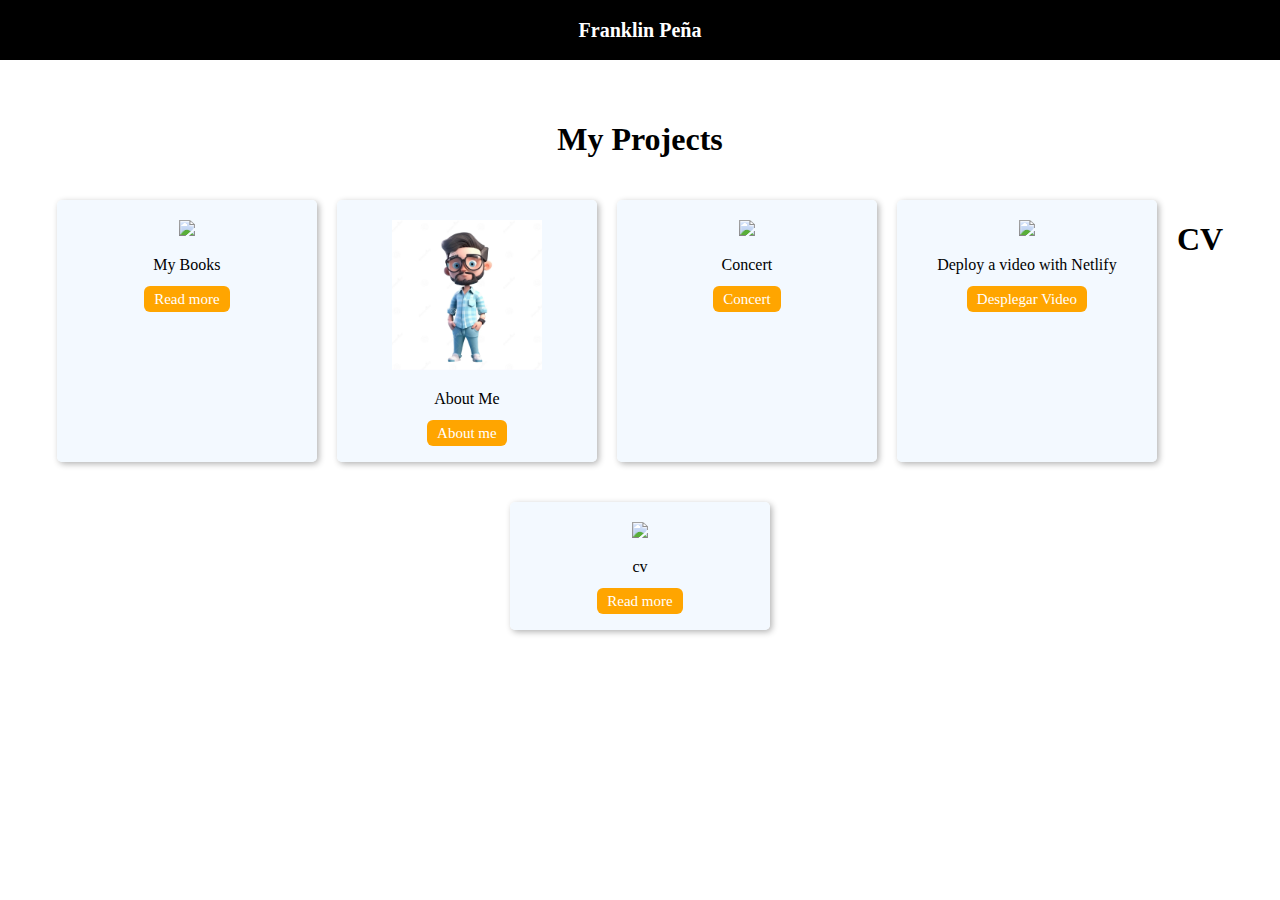
==== Index.html @ c75b9289 "Update Index.html" ====
<!DOCTYPE html>
<html lang="en">
<head>
    <meta charset="UTF-8">
    <meta name="viewport" content="width=device-width, initial-scale=1.0">
    <link href="inex.css" rel="stylesheet">
    <link rel="icon" href="./img/logo.ico">
    <title>Sobre mí</title>
</head>
<body>
    <header>
        <div class="principal_name">Franklin Peña</div>
    </header>  
    
    <div class="my_projects">
       <h1>My Projects</h1>
        <div class="allitems">
            <div class="item">
                <img src="https://i0.wp.com/apeejay.news/wp-content/uploads/2023/10/281023-10-most-read-books-Feature.jpg?fit=569%2C509&ssl=1" width="150">
                <div class="info">
                    <p>My Books</p>
                    <a href="./mis_libros.html" class="button">Read more</a>
                </div>
            </div>
            
            <div class="item">
                <img src="./img/foto_perfil.jpg" width="150">
                <div class="info">
                    <p>About Me</p>
                    <a href="./Inex.html" class="button">About me</a>
                </div>
            </div>

            <div class="item">
                <img src="https://lostinconcert.com/lens/wp-content/uploads/2019/11/Colloage-1.jpg" width="150">
                <div class="info">
                    <p>Concert</p>
                    <a href="./concierto.html" class="button">Concert</a>
                </div>
            </div>            

            <div class="item">
                <img src="https://static.vecteezy.com/system/resources/previews/014/356/767/non_2x/deployment-upload-worldwide-software-development-gradient-icon-vector.jpg" width="150">
                <div class="info">
                    <p>Deploy a video with Netlify</p>
                    <a href="https://www.youtube.com/watch?v=s-5hebMGGSw" class="button">Desplegar Video</a>
                </div>
            </div>  

            <h1>CV</h1>
        <div class="allitems">
            <div class="item">
                <img src="https://i0.wp.com/apeejay.news/wp-content/uploads/2023/10/281023-10-most-read-books-Feature.jpg?fit=569%2C509&ssl=1" width="150">
                <div class="info">
                    <p>cv</p>
                    <a href="./mis_libros.html" class="button">Read more</a>
                </div>
            </div>

            
        </div>
    </div>
</body>
</html>
---- inex.css ----
body {
    margin: 0;
    padding-top: 80px;
    background-color: #ffffff;
    color: black;
}

header {
    background-color: black;
    color: white;
    display: flex;
    justify-content: center;
    align-items: center;
    width: 100%;
    height: 60px;
    position: fixed;
    top: 0;
    left: 0;
    z-index: 1000;
    text-align: center;
}

.principal_name {
    font-size: 20px;
    font-weight: bold;
}

.my_projects {
    text-align: center;
    padding-top: 20px;
}

.allitems {
    display: flex;
    justify-content: center;
    flex-wrap: wrap;
    gap: 20px;
    padding: 20px;
}

.item {
    width: 220px;
    padding: 20px;
    text-align: center;
    box-shadow: 2px 2px 6px rgba(0, 0, 0, 0.3);
    border-radius: 5px;
    background-color: rgba(240, 248, 255, 0.8);
}

.item:hover {
    background-color: white;
    color: black;
}

.button {
    color: white;
    background-color: orange;
    padding: 5px 10px;
    font-size: 15px;
    cursor: pointer;
    border-radius: 6px;
    text-decoration: none;
}

.button:hover {
    background-color: white;
    color: orange;
}

footer {
    text-align: center;
    padding: 20px;
    background-color: black;
    color: white;
}

.hidden {
    display: none;
}
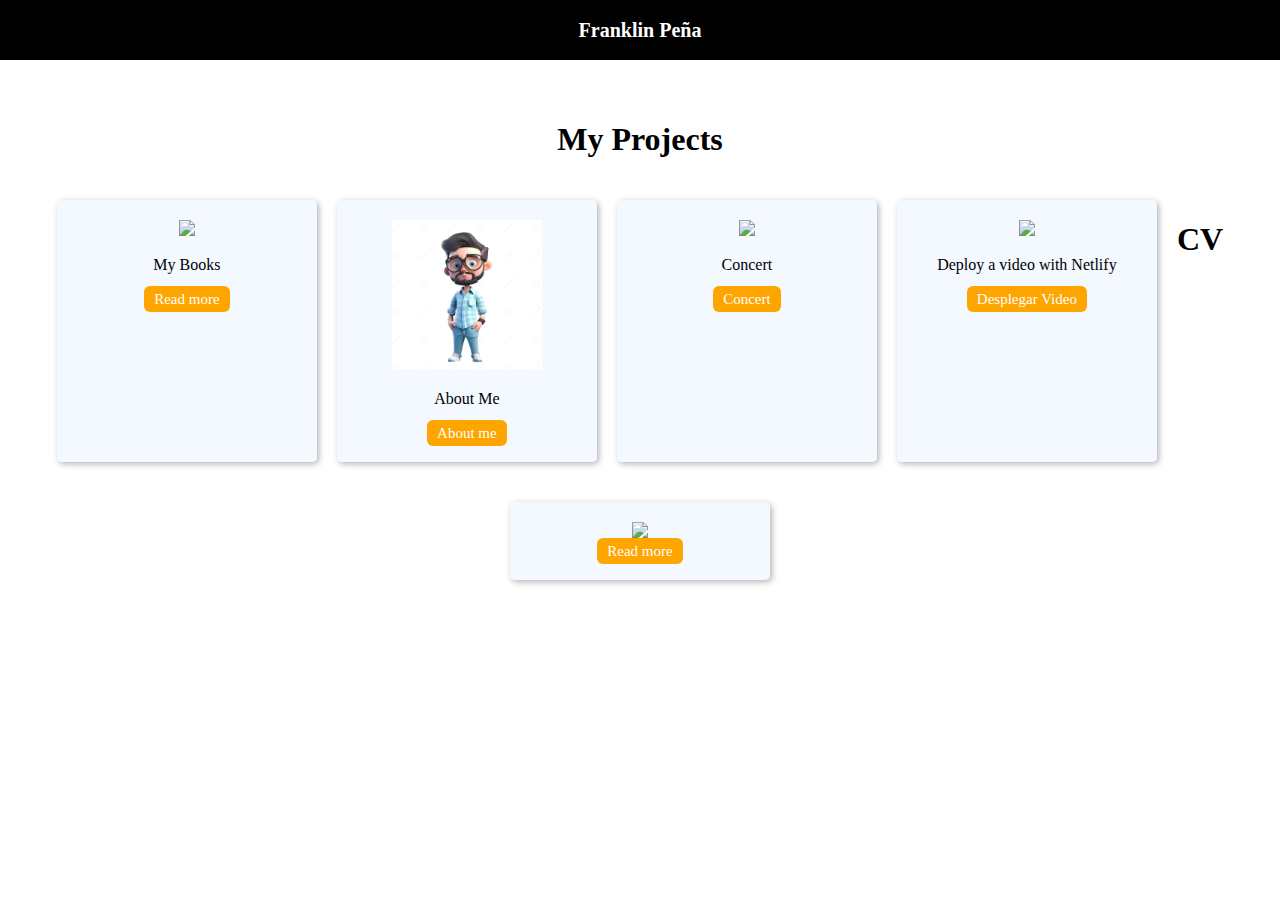
==== commit 43e407b4: "Update Index.html" ====
--- a/Index.html
+++ b/Index.html
@@ -52,7 +52,6 @@
             <div class="item">
                 <img src="https://i0.wp.com/apeejay.news/wp-content/uploads/2023/10/281023-10-most-read-books-Feature.jpg?fit=569%2C509&ssl=1" width="150">
                 <div class="info">
-                    <p>cv</p>
                     <a href="./mis_libros.html" class="button">Read more</a>
                 </div>
             </div>
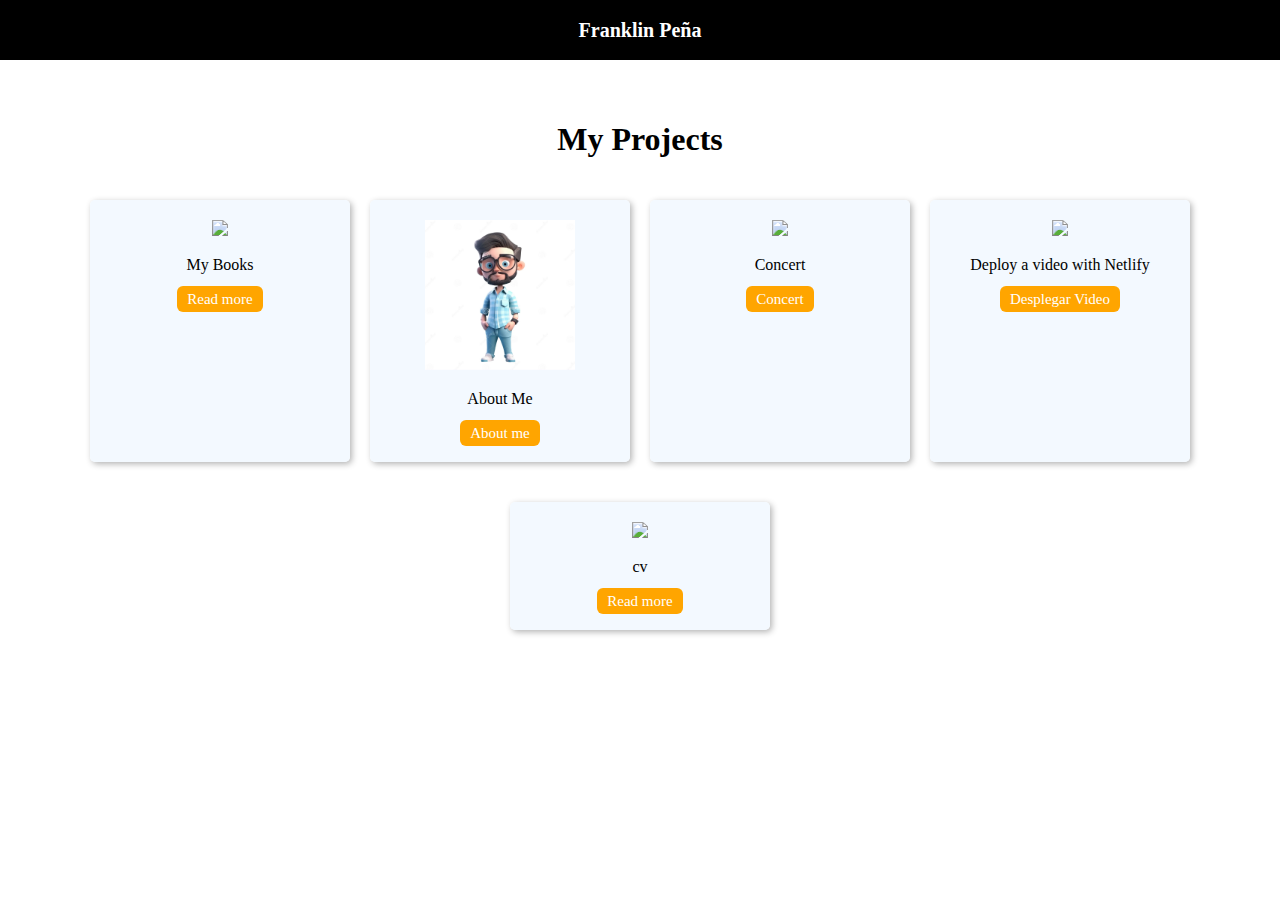
==== commit 64c90445: "Update Index.html" ====
--- a/Index.html
+++ b/Index.html
@@ -47,11 +47,12 @@
                 </div>
             </div>  
 
-            <h1>CV</h1>
+
         <div class="allitems">
             <div class="item">
                 <img src="https://i0.wp.com/apeejay.news/wp-content/uploads/2023/10/281023-10-most-read-books-Feature.jpg?fit=569%2C509&ssl=1" width="150">
                 <div class="info">
+                    <p>cv</p>
                     <a href="./mis_libros.html" class="button">Read more</a>
                 </div>
             </div>
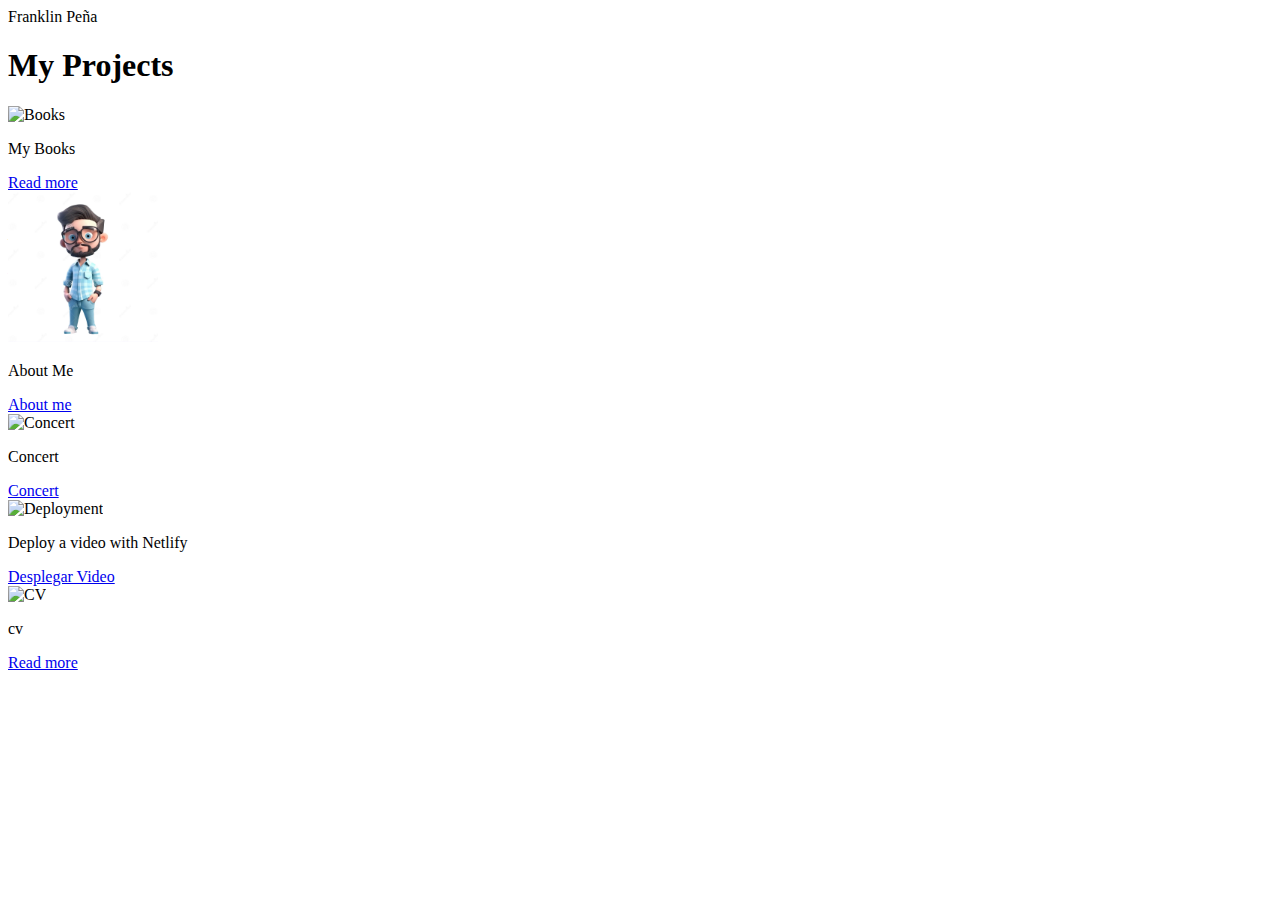
==== commit 9ef82998: "Update Index.html" ====
--- a/Index.html
+++ b/Index.html
@@ -3,7 +3,7 @@
 <head>
     <meta charset="UTF-8">
     <meta name="viewport" content="width=device-width, initial-scale=1.0">
-    <link href="inex.css" rel="stylesheet">
+    <link href="index.css" rel="stylesheet">
     <link rel="icon" href="./img/logo.ico">
     <title>Sobre mí</title>
 </head>
@@ -16,7 +16,7 @@
        <h1>My Projects</h1>
         <div class="allitems">
             <div class="item">
-                <img src="https://i0.wp.com/apeejay.news/wp-content/uploads/2023/10/281023-10-most-read-books-Feature.jpg?fit=569%2C509&ssl=1" width="150">
+                <img src="https://i0.wp.com/apeejay.news/wp-content/uploads/2023/10/281023-10-most-read-books-Feature.jpg?fit=569%2C509&ssl=1" width="150" alt="Books">
                 <div class="info">
                     <p>My Books</p>
                     <a href="./mis_libros.html" class="button">Read more</a>
@@ -24,7 +24,7 @@
             </div>
             
             <div class="item">
-                <img src="./img/foto_perfil.jpg" width="150">
+                <img src="./img/foto_perfil.jpg" width="150" alt="Profile">
                 <div class="info">
                     <p>About Me</p>
                     <a href="./Inex.html" class="button">About me</a>
@@ -32,7 +32,7 @@
             </div>
 
             <div class="item">
-                <img src="https://lostinconcert.com/lens/wp-content/uploads/2019/11/Colloage-1.jpg" width="150">
+                <img src="https://lostinconcert.com/lens/wp-content/uploads/2019/11/Colloage-1.jpg" width="150" alt="Concert">
                 <div class="info">
                     <p>Concert</p>
                     <a href="./concierto.html" class="button">Concert</a>
@@ -40,24 +40,22 @@
             </div>            
 
             <div class="item">
-                <img src="https://static.vecteezy.com/system/resources/previews/014/356/767/non_2x/deployment-upload-worldwide-software-development-gradient-icon-vector.jpg" width="150">
+                <img src="https://static.vecteezy.com/system/resources/previews/014/356/767/non_2x/deployment-upload-worldwide-software-development-gradient-icon-vector.jpg" width="150" alt="Deployment">
                 <div class="info">
                     <p>Deploy a video with Netlify</p>
                     <a href="https://www.youtube.com/watch?v=s-5hebMGGSw" class="button">Desplegar Video</a>
                 </div>
             </div>  
-
+        </div>
 
         <div class="allitems">
             <div class="item">
-                <img src="https://i0.wp.com/apeejay.news/wp-content/uploads/2023/10/281023-10-most-read-books-Feature.jpg?fit=569%2C509&ssl=1" width="150">
+                <img src="https://i0.wp.com/apeejay.news/wp-content/uploads/2023/10/281023-10-most-read-books-Feature.jpg?fit=569%2C509&ssl=1" width="150" alt="CV">
                 <div class="info">
                     <p>cv</p>
-                    <a href="./mis_libros.html" class="button">Read more</a>
+                    <a href="./cv.html" class="button">Read more</a>
                 </div>
             </div>
-
-            
         </div>
     </div>
 </body>
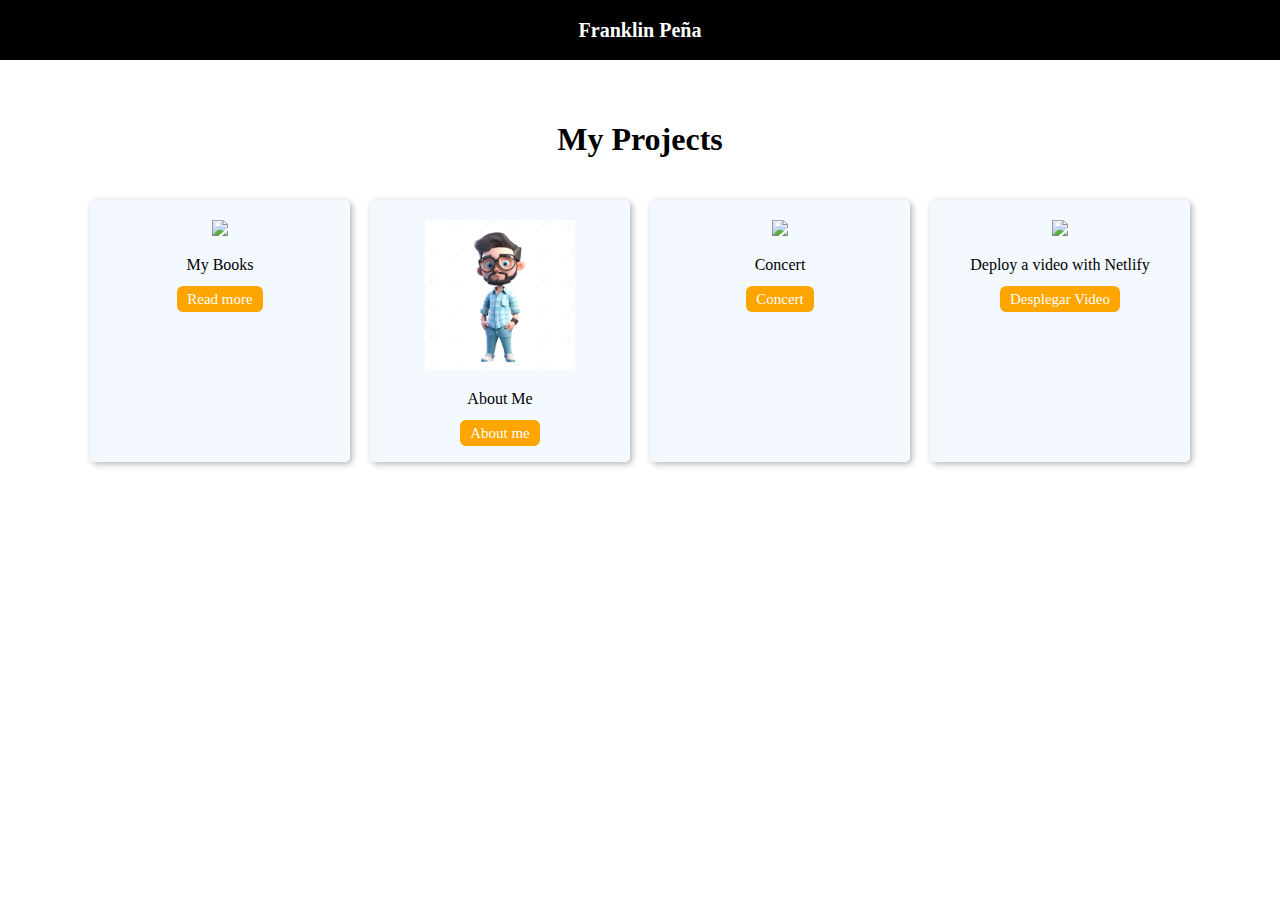
==== commit afd79a8c: "Update Index.html" ====
--- a/Index.html
+++ b/Index.html
@@ -3,7 +3,7 @@
 <head>
     <meta charset="UTF-8">
     <meta name="viewport" content="width=device-width, initial-scale=1.0">
-    <link href="index.css" rel="stylesheet">
+    <link href="inex.css" rel="stylesheet">
     <link rel="icon" href="./img/logo.ico">
     <title>Sobre mí</title>
 </head>
@@ -16,7 +16,7 @@
        <h1>My Projects</h1>
         <div class="allitems">
             <div class="item">
-                <img src="https://i0.wp.com/apeejay.news/wp-content/uploads/2023/10/281023-10-most-read-books-Feature.jpg?fit=569%2C509&ssl=1" width="150" alt="Books">
+                <img src="https://i0.wp.com/apeejay.news/wp-content/uploads/2023/10/281023-10-most-read-books-Feature.jpg?fit=569%2C509&ssl=1" width="150">
                 <div class="info">
                     <p>My Books</p>
                     <a href="./mis_libros.html" class="button">Read more</a>
@@ -24,15 +24,15 @@
             </div>
             
             <div class="item">
-                <img src="./img/foto_perfil.jpg" width="150" alt="Profile">
+                <img src="./img/foto_perfil.jpg" width="150">
                 <div class="info">
                     <p>About Me</p>
-                    <a href="./Inex.html" class="button">About me</a>
+                    <a href="./Index.html" class="button">About me</a>
                 </div>
             </div>
 
             <div class="item">
-                <img src="https://lostinconcert.com/lens/wp-content/uploads/2019/11/Colloage-1.jpg" width="150" alt="Concert">
+                <img src="https://lostinconcert.com/lens/wp-content/uploads/2019/11/Colloage-1.jpg" width="150">
                 <div class="info">
                     <p>Concert</p>
                     <a href="./concierto.html" class="button">Concert</a>
@@ -40,22 +40,12 @@
             </div>            
 
             <div class="item">
-                <img src="https://static.vecteezy.com/system/resources/previews/014/356/767/non_2x/deployment-upload-worldwide-software-development-gradient-icon-vector.jpg" width="150" alt="Deployment">
+                <img src="https://static.vecteezy.com/system/resources/previews/014/356/767/non_2x/deployment-upload-worldwide-software-development-gradient-icon-vector.jpg" width="150">
                 <div class="info">
                     <p>Deploy a video with Netlify</p>
                     <a href="https://www.youtube.com/watch?v=s-5hebMGGSw" class="button">Desplegar Video</a>
                 </div>
-            </div>  
-        </div>
-
-        <div class="allitems">
-            <div class="item">
-                <img src="https://i0.wp.com/apeejay.news/wp-content/uploads/2023/10/281023-10-most-read-books-Feature.jpg?fit=569%2C509&ssl=1" width="150" alt="CV">
-                <div class="info">
-                    <p>cv</p>
-                    <a href="./cv.html" class="button">Read more</a>
-                </div>
-            </div>
+            </div>     
         </div>
     </div>
 </body>
--- a/inex.css
+++ b/inex.css
@@ -0,0 +1,79 @@
+body {
+    margin: 0;
+    padding-top: 80px;
+    background-color: #ffffff;
+    color: black;
+}
+
+header {
+    background-color: black;
+    color: white;
+    display: flex;
+    justify-content: center;
+    align-items: center;
+    width: 100%;
+    height: 60px;
+    position: fixed;
+    top: 0;
+    left: 0;
+    z-index: 1000;
+    text-align: center;
+}
+
+.principal_name {
+    font-size: 20px;
+    font-weight: bold;
+}
+
+.my_projects {
+    text-align: center;
+    padding-top: 20px;
+}
+
+.allitems {
+    display: flex;
+    justify-content: center;
+    flex-wrap: wrap;
+    gap: 20px;
+    padding: 20px;
+}
+
+.item {
+    width: 220px;
+    padding: 20px;
+    text-align: center;
+    box-shadow: 2px 2px 6px rgba(0, 0, 0, 0.3);
+    border-radius: 5px;
+    background-color: rgba(240, 248, 255, 0.8);
+}
+
+.item:hover {
+    background-color: white;
+    color: black;
+}
+
+.button {
+    color: white;
+    background-color: orange;
+    padding: 5px 10px;
+    font-size: 15px;
+    cursor: pointer;
+    border-radius: 6px;
+    text-decoration: none;
+}
+
+.button:hover {
+    background-color: white;
+    color: orange;
+}
+
+footer {
+    text-align: center;
+    padding: 20px;
+    background-color: black;
+    color: white;
+}
+
+.hidden {
+    display: none;
+}
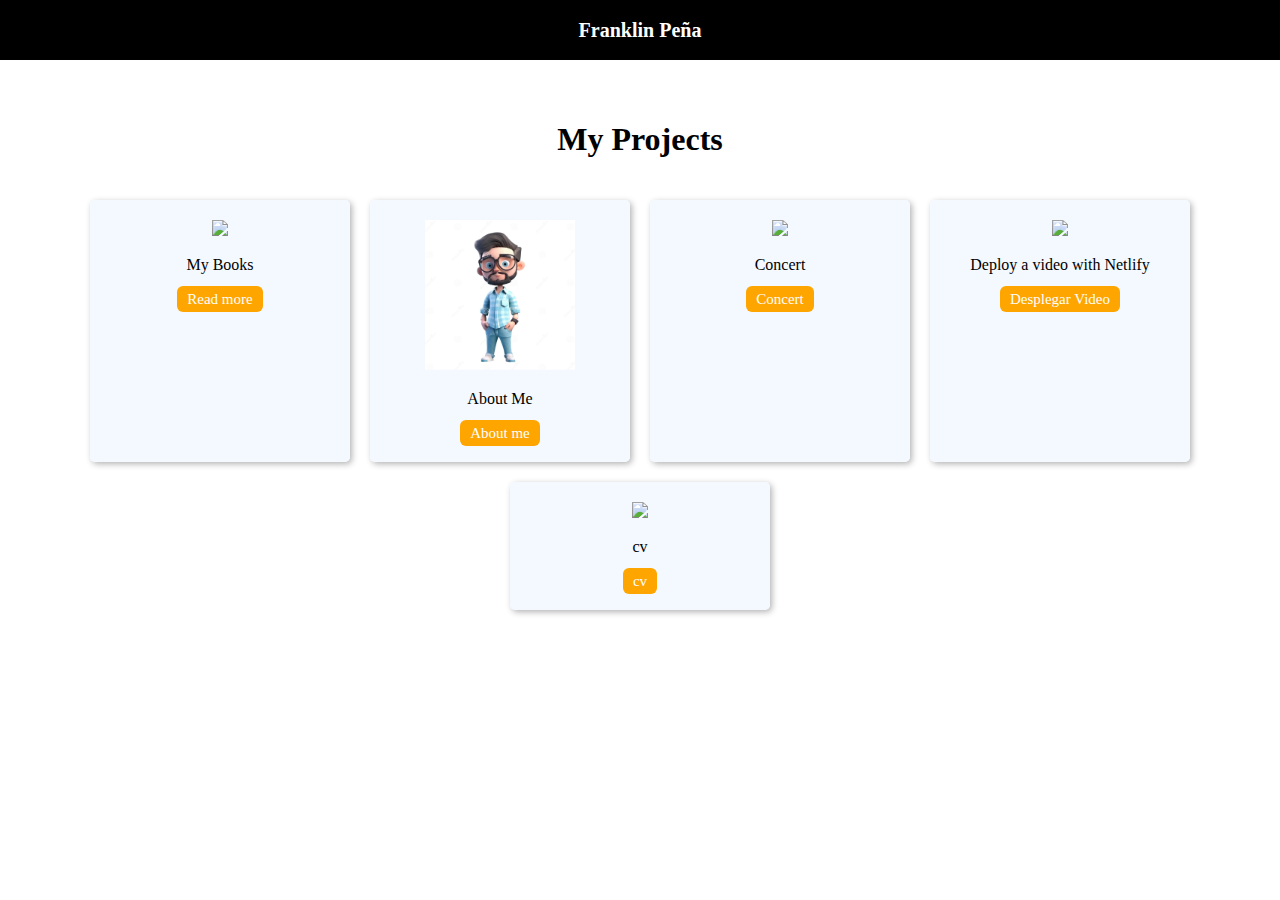
==== commit 8dc7cc54: "Update Index.html" ====
--- a/Index.html
+++ b/Index.html
@@ -45,7 +45,14 @@
                     <p>Deploy a video with Netlify</p>
                     <a href="https://www.youtube.com/watch?v=s-5hebMGGSw" class="button">Desplegar Video</a>
                 </div>
-            </div>     
+            </div>   
+             <div class="item">
+                <img src="https://static.vecteezy.com/system/resources/previews/014/356/767/non_2x/deployment-upload-worldwide-software-development-gradient-icon-vector.jpg" width="150">
+                <div class="info">
+                    <p>cv</p>
+                    <a href="./cv.html" class="button">cv</a>
+                </div>
+            </div>   
         </div>
     </div>
 </body>
